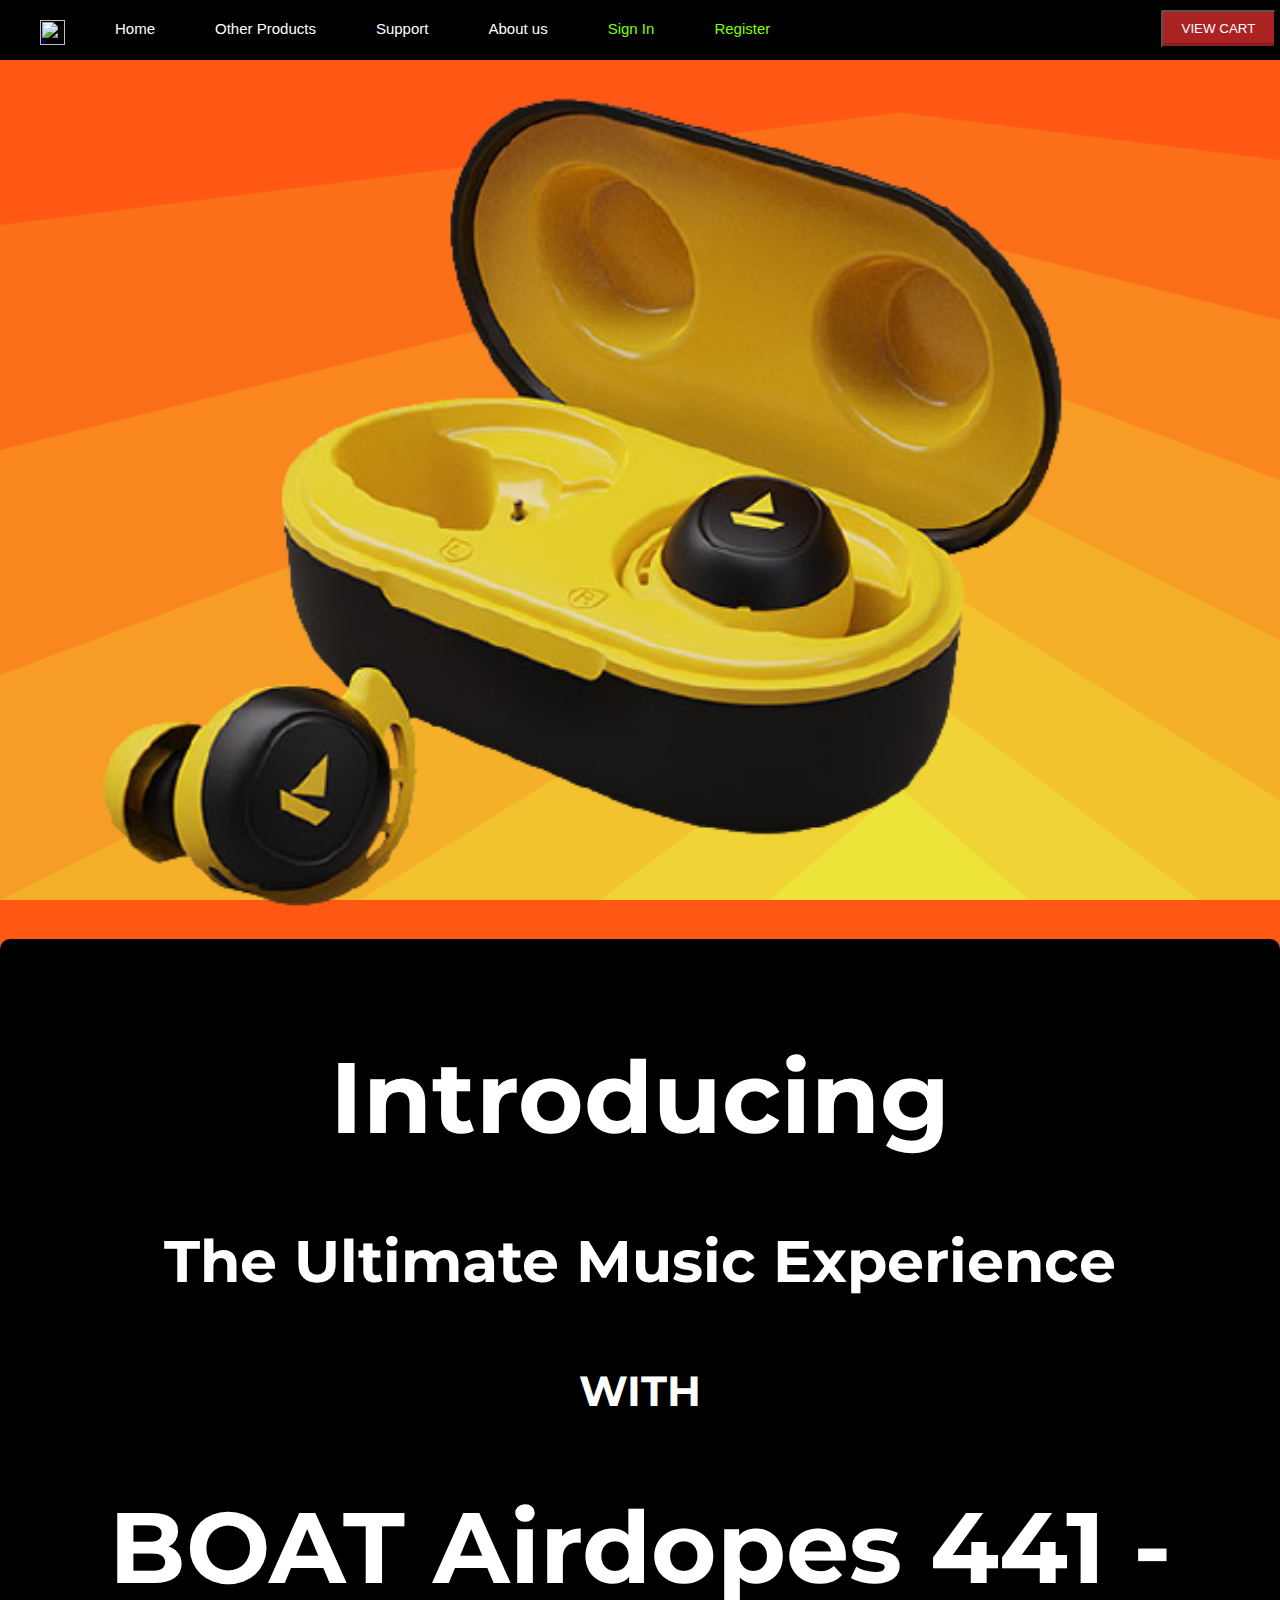
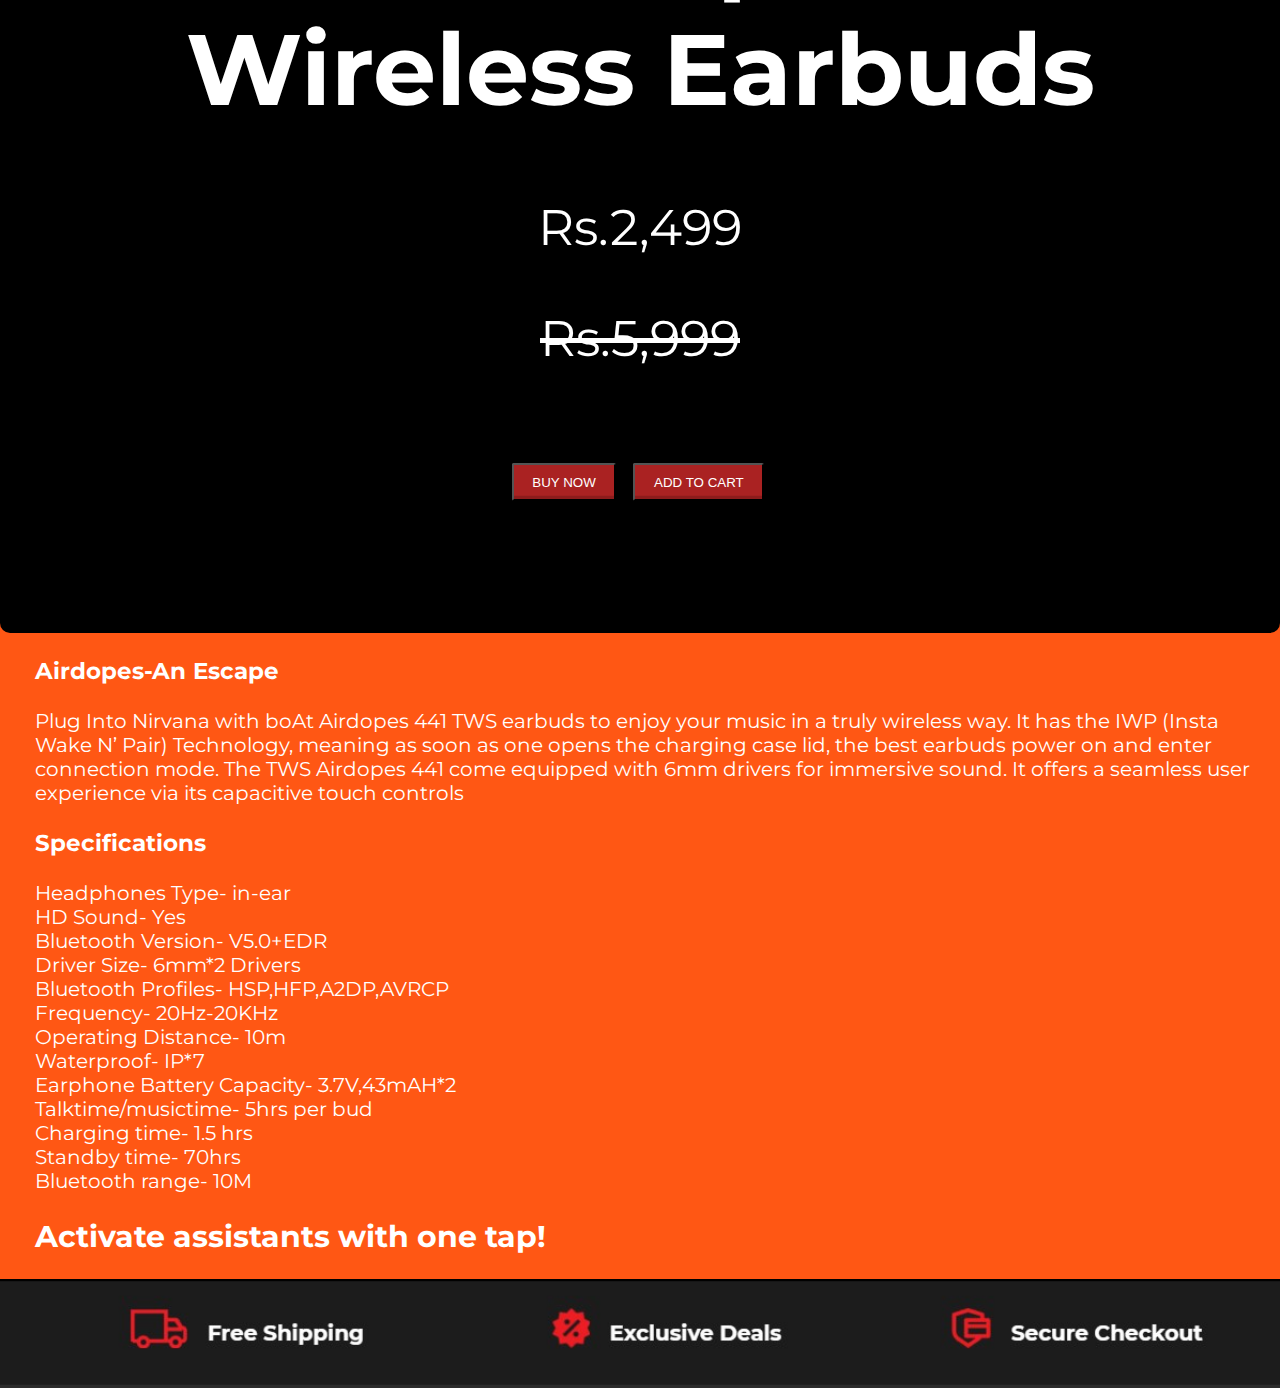
==== index.html @ 27d20b3f "Add files via upload" ====
<html>
    <title>HomePage</title>
    <link rel="preconnect" href="https://fonts.gstatic.com"/>
<link href="https://fonts.googleapis.com/css2?family=Montserrat:wght@500&display=swap" rel="stylesheet"/>
    <link rel="stylesheet" href="stylesheet.css" type="text/css"/>
    <body>
            <ul class="nav">
               <li id="logoList" class="navlist">
                    <a href="indexx.html"><img class="logo" src="https://github.com/Tanisha-agr/my-website/blob/main/Screenshot%202021-06-05%20150800m.jpg?raw=true" alt="logo"></a>
                </li> 
                <li class="navlist"><a class="navlink" href="indexx.html">Home</a></li>
                <li class="navlist"><a class="navlink" href="HowToStart.html">Other Products</a></li>
                <li class="navlist"><a class="navlink" href="FundFinder.html">Support</a></li>
                <li class="navlist"><a class="navlink" href="AboutUs.html">About us</a></li>
                <li class="navlist"><a id="SpecialHover" class="navlink" href="SignIn.html" target="_blank">Sign In</a></li>
                <li class="navlist"><a id="SpecialHover" class="navlink" href="Regester.html" target="_blank">Register </a></li>
                <li class="navlist" id="newbutton" style=" float: right; margin-right:40px;"><button>View Cart</button></li>
            </ul>
        <div class="airdopes">
            <div class="left column">
                <img src="dopes.png" alt="pic" style="width: 100%;">
            </div>
        </div>
        <div class="introduction">
            <h1>Introducing</h1>
            <h3>The Ultimate Music Experience</h3>
            <h5>WITH</h5>
            <h1>BOAT Airdopes 441 - Wireless Earbuds</h1>
            <p>Rs.2,499<div class="bigPrice">Rs.5,999</div></p>
            <id="newbutton" style=" float: center; ;"><button>Buy Now</button>
            <id="newbutton" style=" float: center; ;"><button>Add to Cart</button>            
        </div>
        <div class="description">
            <h3>Airdopes-An Escape</h3>
            <p>Plug Into Nirvana with boAt Airdopes 441 TWS earbuds to enjoy your music in a truly wireless way. 
                It has the IWP (Insta Wake N’ Pair) Technology, meaning as soon as one opens the charging case lid, 
                the best earbuds power on and enter connection mode. 
                The TWS Airdopes 441 come equipped with 6mm drivers for immersive sound. 
                It offers a seamless user experience via its capacitive touch controls
            </p>
            <h3>Specifications</h3>
            <p>Headphones Type-	in-ear<br>
                HD Sound-	Yes<br>
                Bluetooth Version-	V5.0+EDR<br>
                Driver Size-	6mm*2 Drivers<br>
                Bluetooth Profiles-	HSP,HFP,A2DP,AVRCP<br>
                Frequency-	20Hz-20KHz<br>
                Operating Distance-	10m<br>
                Waterproof-	IP*7<br>
                Earphone Battery Capacity-	3.7V,43mAH*2<br>
                Talktime/musictime-	5hrs per bud<br>
                Charging time-	1.5 hrs<br>
                Standby time-	70hrs<br>
                Bluetooth range-	10M
            </p>
            <h2>Activate assistants with one tap!</h2>
        </div>
        <img src="Screenshot 2021-06-05 200024.jpg" alt="ss" width="100%"> 
       
       </div>
    </body>
    </html>
---- stylesheet.css ----
.nav {
    list-style-type: none;
    background-color: rgb(0, 0, 0);
    overflow: hidden;
    display: inline-block;
    flex-direction: row;
    flex-basis: 50px;
    flex: auto;
    width: 100%;
    margin-top: 0px;
    max-height: fit-content;
    height:60px;
}
.navlink {
    padding-right: 30px ;
    padding-left: 30px;
    color: white;
    text-decoration: none;
    font-family: Arial, Helvetica, sans-serif;
    font-size: 15px;
    height: 42px;
    padding-bottom: 20px;
    padding-top: 50px;
    text-align: center;

}
.navlink:hover {
    background-color: #c70f0f;
    border-radius: 10px;
 }
#SpecialHover{
    color:chartreuse;
}
#SpecialHover:hover{
    background-color: chartreuse;
    color:black;
}
.navlist {
    float: left;
    padding-top: 20px;
    padding-bottom: 20px;
    height: 40Spx;
}
#JSTextChange{
    padding-left:20px;
}
button {
    display: inline-block;
    padding: 0.7em 1.4em;
    margin: 0 0.3em 0.3em 0;
    border-radius: 0.15em;
    box-sizing: border-box;
    text-decoration: none;
    font-family: 'Roboto',sans-serif;
    text-transform: uppercase;
    font-weight: 400;
    color: #FFFFFF;
    background-color: #aa2222;
    box-shadow: inset 0 -0.6em 0 -0.35em rgba(0,0,0,0.17);
    text-align: center;
    position: relative;
}
#newbutton{
    padding-bottom:30px;
    padding-top: 10px;
    /* background-color: #c71010b9; */
}
button:active {
    top: 0.1em;
    background-color: #c70f0fc4;
}

body{
    /* background-color: #000000;
    background-image: url("data:image/svg+xml,%3Csvg xmlns='http://www.w3.org/2000/svg' width='120' height='120' viewBox='0 0 120 120'%3E%3Cpolygon fill='%23eaff36' points='120 120 60 120 90 90 120 60 120 0 120 0 60 60 0 0 0 60 30 90 60 120 120 120 '/%3E%3C/svg%3E"); */
    background-color: #ff5714;
    background-image: url("data:image/svg+xml,%3Csvg xmlns='http://www.w3.org/2000/svg' width='100%25' height='100%25' viewBox='0 0 1600 800'%3E%3Cg %3E%3Cpolygon fill='%23fc6f19' points='800 100 0 200 0 800 1600 800 1600 200'/%3E%3Cpolygon fill='%23fa861f' points='800 200 0 400 0 800 1600 800 1600 400'/%3E%3Cpolygon fill='%23f79c24' points='800 300 0 600 0 800 1600 800 1600 600'/%3E%3Cpolygon fill='%23f5b02a' points='1600 800 800 400 0 800'/%3E%3Cpolygon fill='%23f3c22f' points='1280 800 800 500 320 800'/%3E%3Cpolygon fill='%23f0d334' points='533.3 800 1066.7 800 800 600'/%3E%3Cpolygon fill='%23eee339' points='684.1 800 914.3 800 800 700'/%3E%3C/g%3E%3C/svg%3E");
    background-attachment: fixed; 
    background-size: cover;  
    margin:0px;
}
.logo{
    /*align-self: flex-start;*/
    height: 25px; 
    /*size: 15px;*/
    padding-bottom: 10px;
}
.logo:hover{
    opacity: 30%;
}
.introduction{
    text-align: center;
    font-size: 50px;
    padding-bottom: 10%;
    font-family: 'Montserrat', sans-serif;
    background-color: #000000;
    background-image: url("data:image/svg+xml,%3Csvg xmlns='http://www.w3.org/2000/svg' width='100%' height='100%25' viewBox='0 0 1600 800'%3E%3Cg %3E%3Cpolygon fill='%23220000' points='1600 160 0 460 0 350 1600 50'/%3E%3Cpolygon fill='%23440000' points='1600 260 0 560 0 450 1600 150'/%3E%3Cpolygon fill='%23660000' points='1600 360 0 660 0 550 1600 250'/%3E%3Cpolygon fill='%23880000' points='1600 460 0 760 0 650 1600 350'/%3E%3Cpolygon fill='%23A00' points='1600 800 0 800 0 750 1600 450'/%3E%3C/g%3E%3C/svg%3E");
    background-attachment: fixed;
    background-size: cover;
    color:white;
    border-radius: 10px;
    padding-top:30px;
    width: 100%;
    
}
#logoList{
    height:15px;
    padding-right: 20px;
}
.bigPrice{
    text-decoration: line-through;
    padding-bottom: 20px;
}
.description{
    text-align: left;
    font-size: 20px;
    font-family: 'Montserrat', sans-serif;
    color:white;
    padding-left: 35px;
}
/* .specification{
    text-align: center;
    font-size: 20px;
    padding: 10%;
    font-family: 'Montserrat', sans-serif;
    background-color: #ff7700;
    background-image: url("data:image/svg+xml,%3Csvg xmlns='http://www.w3.org/2000/svg' viewBox='0 0 1600 900'%3E%3Cpolygon fill='%23cc0000' points='957 450 539 900 1396 900'/%3E%3Cpolygon fill='%23aa0000' points='957 450 872.9 900 1396 900'/%3E%3Cpolygon fill='%23d6002b' points='-60 900 398 662 816 900'/%3E%3Cpolygon fill='%23b10022' points='337 900 398 662 816 900'/%3E%3Cpolygon fill='%23d9004b' points='1203 546 1552 900 876 900'/%3E%3Cpolygon fill='%23b2003d' points='1203 546 1552 900 1162 900'/%3E%3Cpolygon fill='%23d3006c' points='641 695 886 900 367 900'/%3E%3Cpolygon fill='%23ac0057' points='587 900 641 695 886 900'/%3E%3Cpolygon fill='%23c4008c' points='1710 900 1401 632 1096 900'/%3E%3Cpolygon fill='%239e0071' points='1710 900 1401 632 1365 900'/%3E%3Cpolygon fill='%23aa00aa' points='1210 900 971 687 725 900'/%3E%3Cpolygon fill='%23880088' points='943 900 1210 900 971 687'/%3E%3C/svg%3E");
    background-attachment: fixed;
    background-size: cover;
    color: white;
    border-radius: 10px;
    width: 100%;
} */
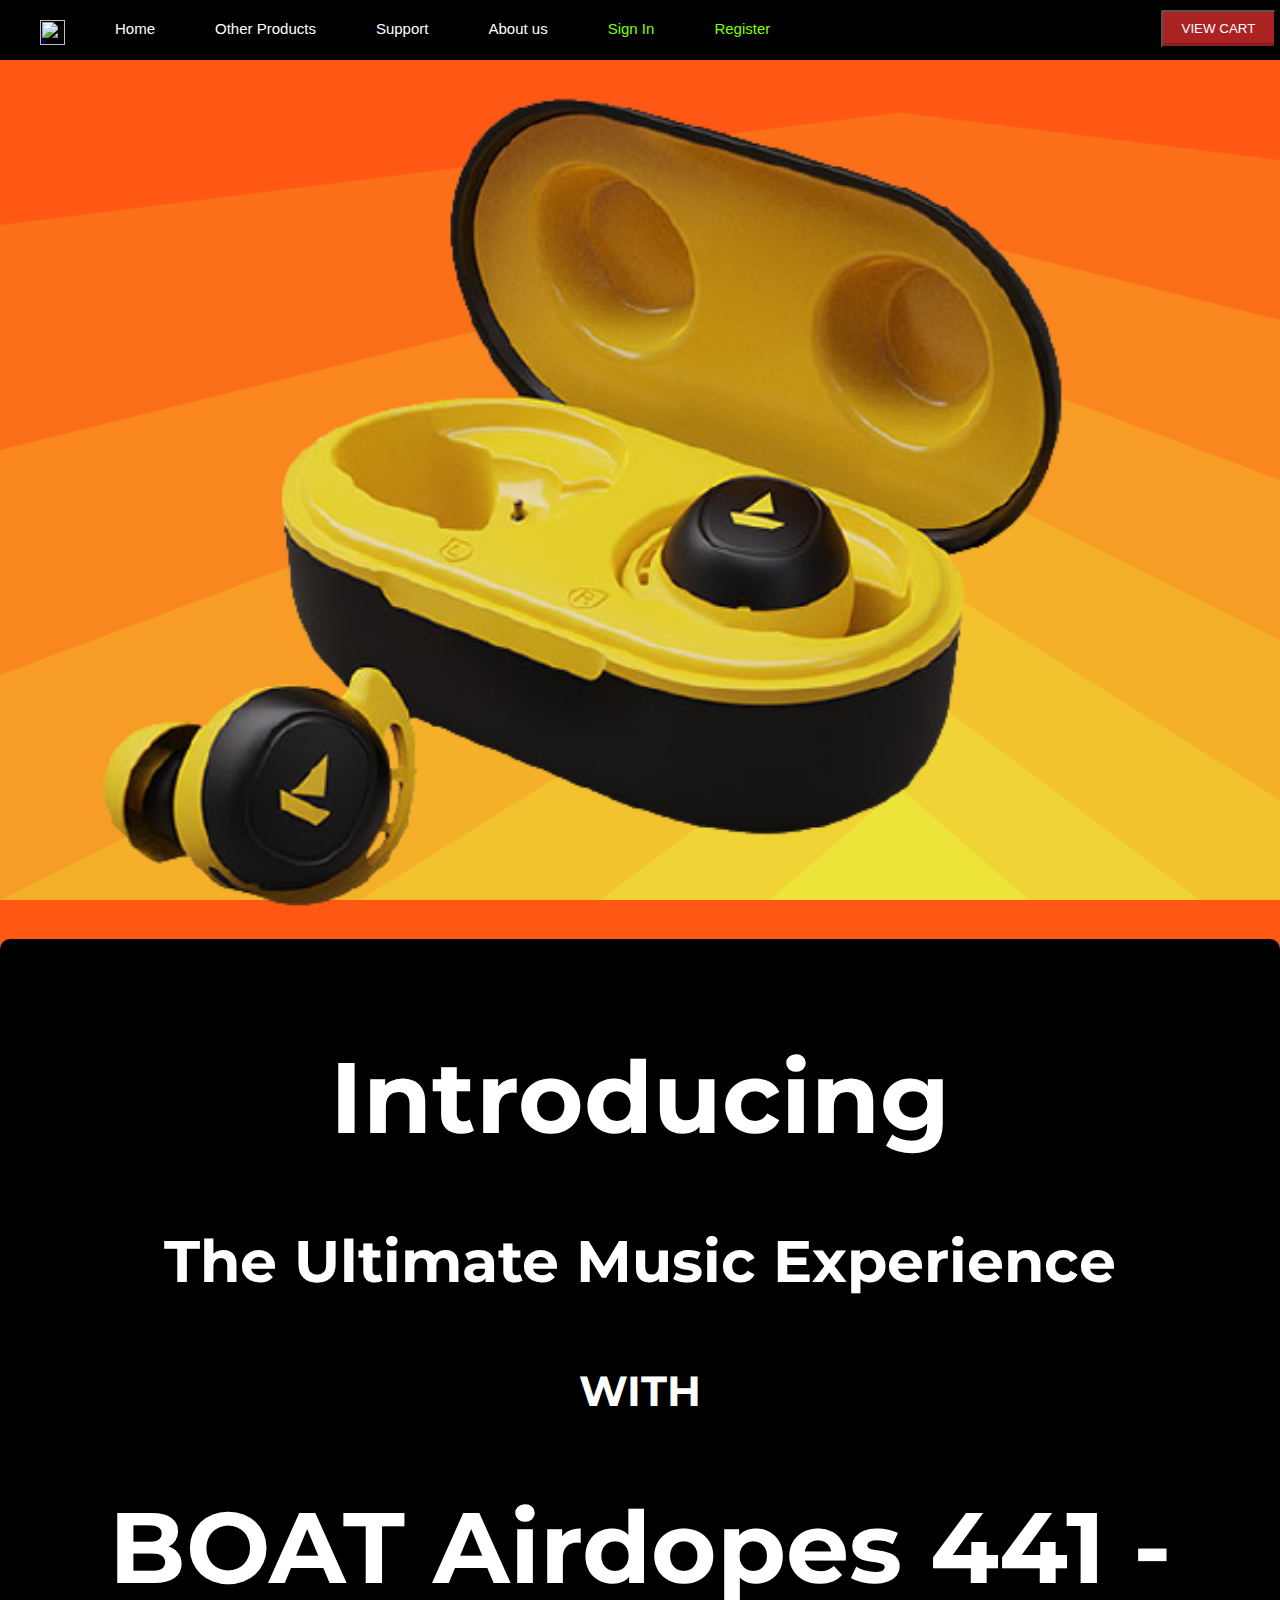
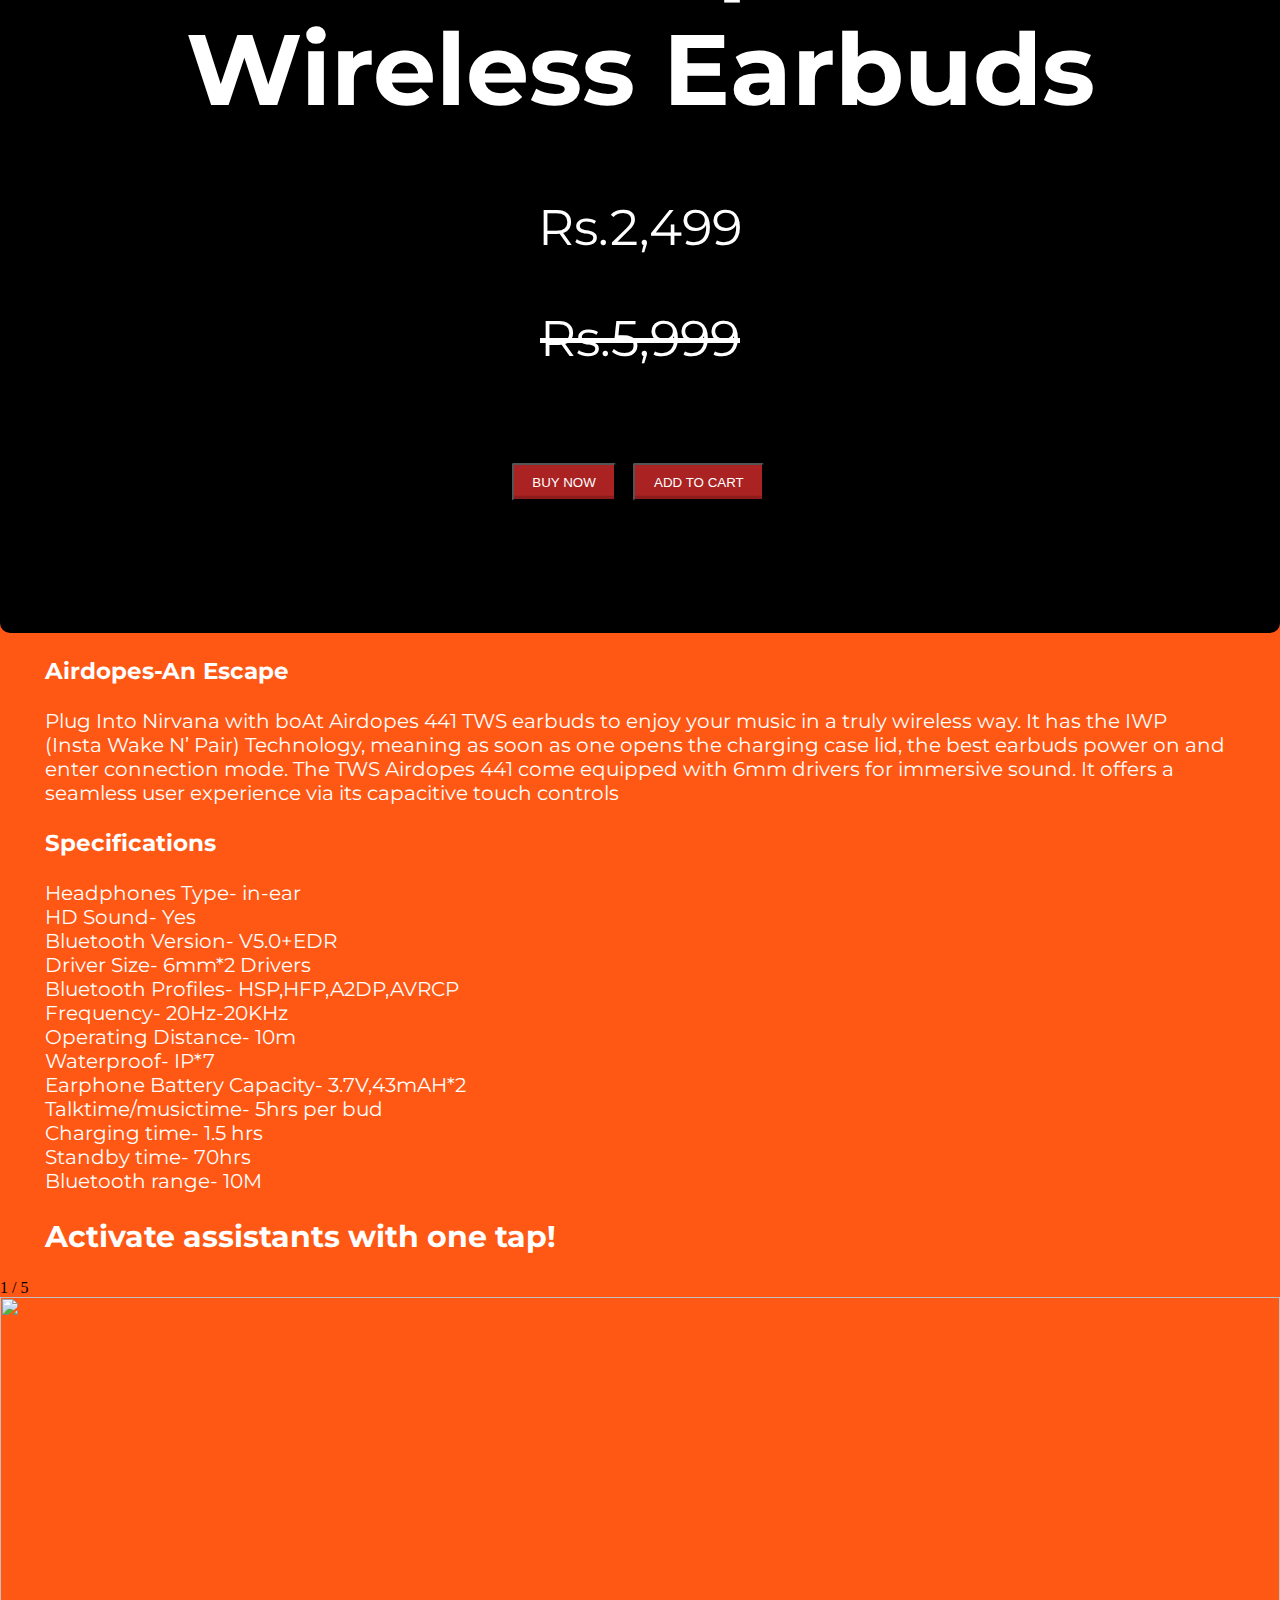
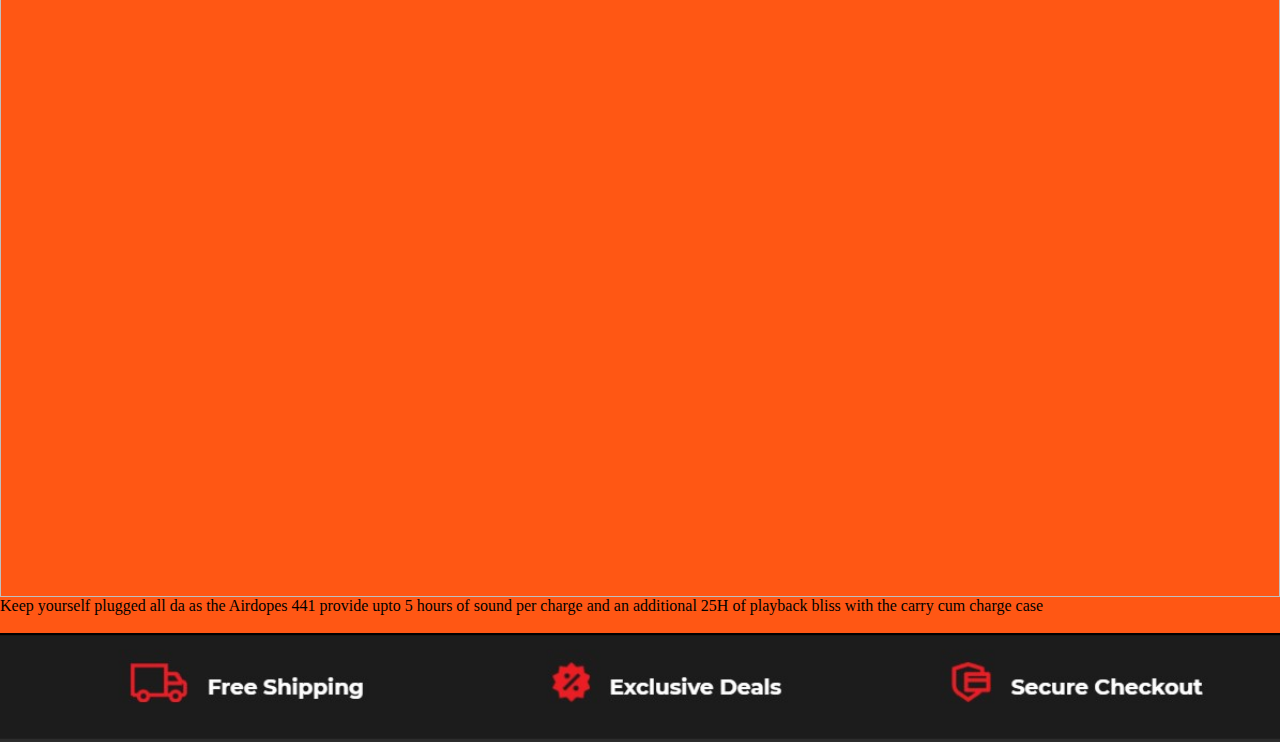
==== commit 1581313f: "Update index.html" ====
--- a/index.html
+++ b/index.html
@@ -54,9 +54,73 @@
                 Bluetooth range-	10M
             </p>
             <h2>Activate assistants with one tap!</h2>
+        </div></div>
+
+      <div class="slideshow-container">
+
+        <div class="mySlides fade">
+           <div class="numbertext">1 / 5</div>
+           <img src="https://images-na.ssl-images-amazon.com/images/I/61wprnfIZcL._SL1500_.jpg" style="width:100%">
+           <div class="text">Keep yourself plugged all da as the Airdopes 441 provide upto 5 hours of sound per charge and an additional 25H of playback bliss with the carry cum charge case</div>
         </div>
-        <img src="Screenshot 2021-06-05 200024.jpg" alt="ss" width="100%"> 
-       
-       </div>
+        
+        <div class="mySlides fade">
+          <div class="numbertext">2 / 5</div>
+          <img src="https://m.media-amazon.com/images/I/610sNYLLm-L._SL1500_.jpg" style="width:100%">
+          <div class="text">It is equipped with IWP (Insta Wake N’ Pair) Technology that powers on the earbuds and puts them into connection mode as soon as one opens the lid of the carry cas</div>
+        </div>
+        
+        <div class="mySlides fade">
+          <div class="numbertext">3 / 5</div>
+          <img src="https://m.media-amazon.com/images/I/618AEA6LcjL._SL1500_.jpg" style="width:100%">
+          <div class="text">TWS Airdopes 441 offers true wireless experience with latest Bluetooth v5.0</div>
+        </div>
+
+        <div class="mySlides fade">
+          <div class="numbertext">4 / 5</div>
+          <img src="https://m.media-amazon.com/images/I/61vhJM5AyOL._SL1500_.jpg" style="width:100%">
+          <div class="text">It is IPX7 rated for resistance against water and sweat to provide a carefree listening experience</div>
+        </div>
+
+        <div class="mySlides fade">
+          <div class="numbertext">5 / 5</div>
+          <img src="https://m.media-amazon.com/images/I/71iJ23AQD4L._SL1500_.jpg" style="width:100%">
+          <div class="text">It possesses 6mm Drivers for enthralling audio bliss with immersive sound</div>
+        </div>
+
+        </div>
+        <br>
+        
+        <div style="text-align:center">
+          <span class="dot"></span> 
+          <span class="dot"></span> 
+          <span class="dot"></span> 
+          <span class="dot"></span> 
+          <span class="dot"></span> 
+        </div>
+        
+        <script>
+         var slideIndex = 0;
+         showSlides();
+        
+         function showSlides() {
+          var i;
+          var slides = document.getElementsByClassName("mySlides");
+          var dots = document.getElementsByClassName("dot");
+          for (i = 0; i < slides.length; i++) {
+            slides[i].style.display = "none";  
+          }
+          slideIndex++;
+          if (slideIndex > slides.length) {slideIndex = 1}    
+          for (i = 0; i < dots.length; i++) {
+            dots[i].className = dots[i].className.replace(" active", "");
+          }
+          slides[slideIndex-1].style.display = "block";  
+          dots[slideIndex-1].className += " active";
+          setTimeout(showSlides, 2000); // Change image every 2 seconds
+        }
+        </script>
+       <img src="Screenshot 2021-06-05 200024.jpg" alt="ss" width="100%"> 
+
     </body>
-    </html>+    </html>
--- a/stylesheet.css
+++ b/stylesheet.css
@@ -117,7 +117,8 @@
     font-size: 20px;
     font-family: 'Montserrat', sans-serif;
     color:white;
-    padding-left: 35px;
+    padding-left: 45px;
+    padding-right: 55px;
 }
 /* .specification{
     text-align: center;
@@ -131,4 +132,4 @@
     color: white;
     border-radius: 10px;
     width: 100%;
-} */+} */
